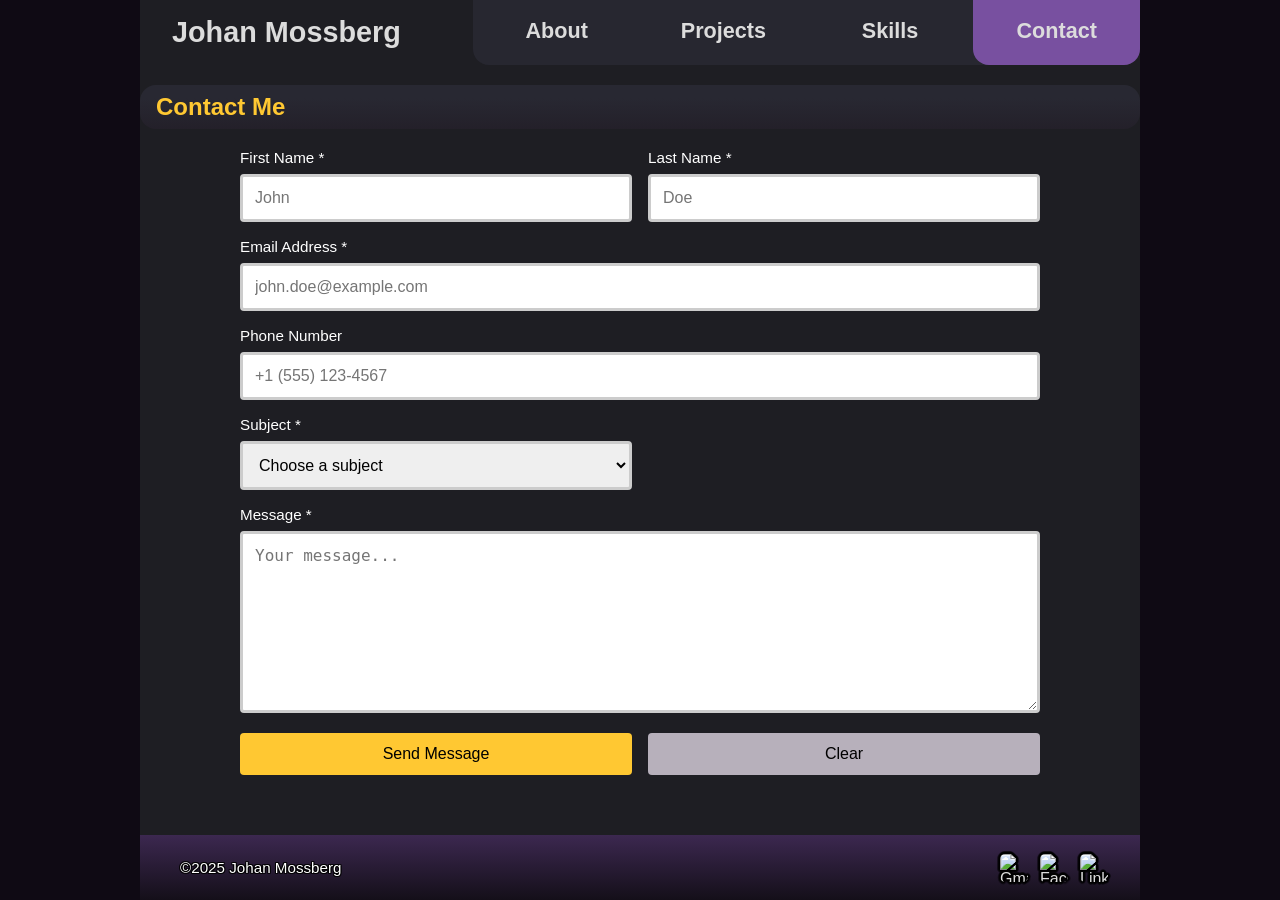
==== contact.html @ a80e08a2 "Added contact page JavaScript file Introduced scripts/contact.js and included it in the contact.html" ====
<!DOCTYPE html>
<html lang="en">
    <head>
        <meta charset="UTF-8">
        <meta name="viewport" content="width=device-width, initial-scale=1.0">
        <link rel="icon" href="assets/favicon.png" type="image/x-icon">
        <link rel="stylesheet" href="styles/style.css" type="text/css">
        <link rel="stylesheet" href="styles/contact.css" type="text/css">
        <title>Mossberg's Portfolio | Contact Me</title>
    </head>

    <body>
        <div class="grid-container">
            <header>
                <a href="index.html"><h1>Johan Mossberg</h1></a>
            </header>
            <nav>
                <ul>
                    <li><h2><a href="index.html"> About</a></h2></li>
                    <li><h2><a href="projects.html"> Projects</a></h2></li>
                    <li><h2><a href="skills.html"> Skills</a></h2></li>
                    <li id="current-page"><h2><a href="contact.html"> Contact</a></h2></li>
                </ul>
            </nav>
            <main>
                <section class="contact_main">
                    <h2>Contact Me</h2>
                    <form class="contact-form-main" action="#" method="post" aria-label="Contact form">
                        <div class="form-first-name-main">
                            <label for="first-name">First Name *</label>
                            <input id="first-name" name="first-name" type="text" placeholder="John" required>
                        </div>

                        <div class="form-last-name-main">
                            <label for="last-name">Last Name *</label>
                            <input id="last-name" name="last-name" type="text" placeholder="Doe" required>
                        </div>

                        <div class="form-email-main">
                            <label for="email">Email Address *</label>
                            <input id="email" name="email" type="email" placeholder="john.doe@example.com" required>
                        </div>

                        <div class="form-phone-main">
                            <label for="phone">Phone Number</label>
                            <input id="phone" name="phone" type="tel" placeholder="+1 (555) 123-4567">
                        </div>

                        <div class="form-subject-main">
                            <label for="subject">Subject *</label>
                            <select id="subject" name="subject" required>
                                <option value="" disabled selected>Choose a subject</option>
                                <option value="question">Question</option>
                                <option value="feedback">Feedback</option>
                                <option value="collaboration">Collaboration</option>
                                <option value="other">Other</option>
                            </select>
                        </div>

                        <div class="form-message-field-main">
                            <label for="message">Message *</label>
                            <textarea id="message" name="message" rows="8" placeholder="Your message..." required></textarea>
                        </div>

                        <div class="form-send-main">
                            <button type="submit">Send Message</button>
                        </div>

                        <div class="form-clear-main"> 
                            <button type="reset">Clear</button>
                        </div>
                    </form>
                </section>
            </main>
            <footer>
                <p>©2025 Johan Mossberg</p>
                <div class="footericons">
                    <a href="https://mail.google.com" aria-label="Gmail"><img src="https://ssl.gstatic.com/ui/v1/icons/mail/rfr/gmail.ico" alt="Gmail link"></a>
                    <a href="https://facebook.com/" aria-label="Facebook"><img src="https://static.xx.fbcdn.net/rsrc.php/yx/r/e9sqr8WnkCf.ico" alt="Facebook link"></a>
                    <a href="https://linkedin.com/" aria-label="LinkedIn"><img src="https://static.licdn.com/aero-v1/sc/h/al2o9zrvru7aqj8e1x2rzsrca" alt="Linkedin link"></a>
                </div>
            </footer>
        </div>
    </body>
    <script src="scripts/contact.js"></script>
</html>
---- styles/style.css ----
@charset "UTF-8";

/* -- Base Styles -- */
* {
  box-sizing: border-box;
}

body {
  font-family: Candara, Verdana, sans-serif;
  background: rgb(20, 20, 25);
  color: rgb(220, 220, 220);
  font-size: 1em;
  margin: 0;
  padding: 0;
}

a {
  color: rgb(220, 220, 220);
  text-decoration: none;
}

h2 {
  color: rgb(255, 200, 50);
}

h2:not(nav h2, .contact h2, .timeline h2) {
  background: linear-gradient( rgb(40, 40, 50) 30%,  rgba(41, 34, 48, 0.5));
  padding: 0.5rem 1rem;
  border-radius: 1rem;
}


img {
  width: 100%;
  border-radius: 5px;
}
/* -- Main Grid Container -- */

.grid-container {
  display: grid;
  grid-template-areas:
    'header'
    'menu'
    'main'
    'footer';
  grid-template-rows: auto 1fr auto auto;
  background-color: rgb(30, 30, 35);
  max-width: 1000px;
  margin: 0 auto;
  width: 100%;
  min-height: 100vh;
}

header {
  grid-area: header;
}

nav {
  grid-area: menu;
}

main {
  grid-area: main;
}

footer {
  grid-area: footer;
}

/* -- Header -- */
header {
  text-align: center;
}

header h1 {
  margin: 0;
  padding: 1rem 1rem;
  color: rgb(220, 220, 220);
  white-space: nowrap;
  overflow: hidden;
}

/* -- Navigation Menu -- */
nav {
  position: sticky;
  top: 0;
  background-color: rgba(40, 40, 50, 0.9);
  border-radius: 0 0 1rem 1rem;
  z-index: 100;
  font-size: clamp(0.7rem, 2vw, 0.9rem);
}

nav ul {
  display: flex;
  justify-content: space-around;
  align-items: center;
  height: 100%;
  list-style-type: none;
  margin: 0;
  padding: 0;
}

#current-page {
  background-color: rgb(120, 80, 160);
}

nav li {
  padding: auto;
  text-align: center;
  width: 100%;
  height: 100%;
  border-radius: 0 0 1rem 1rem;
}

nav li:hover {
  background-color: rgb(60, 50, 80);
}

nav li a:hover {
  color: rgb(255, 200, 50);
  font-weight: bold;
  text-decoration: underline;
}
/* -- Main Content -- */
main {
  display: flex;
  flex-direction: column;
}

/* -- About Section -- */
.about {
  padding: 0 2rem;
}

.about-header {
  padding: 0 0.5rem 0.5rem;
}

.about-header img {
  width: 100%;
  max-width: 300px;
  height: auto;
  margin: 0 auto 1rem;
  display: block;
  clip-path: circle(50%);
  object-fit: cover;
}

.about-info p {
  padding: 0.5rem 0;
  margin-top: 0;
}

/* -- Skills Section -- */
.skills {
  padding: 0 2rem;
}

.skills h2 {
  color: rgb(255, 200, 50);
}

.skills h3 {
  margin-top: 2.5rem;
  margin-bottom: 2rem;
}

.skills-list {
  list-style: none;
  padding: 0;
  margin-bottom: 2rem;
}

.skill-item {
  display: flex;
  align-items: flex-start;
  gap: 1.5rem;
  margin-bottom: 1.5rem;
  padding-bottom: 1.5rem;
  border-bottom: 1px solid rgb(60, 60, 70);
}

.skill-item:last-child {
  border-bottom: none;
  margin-bottom: 0;
  padding-bottom: 0;
}

.skill-header {
  display: flex;
  flex-direction: column;
  min-width: 150px;
  gap: 0.5rem;
}

.skill-header h4 {
  margin: 0;
  font-size: 1.1rem;
}

.star-rating {
  color: rgb(255, 200, 50);
  font-size: 1rem;
  letter-spacing: 2px;
}

.skill-item p {
  margin: 0;
  line-height: 1.6;
  max-width: 50%;
}

/* -- Timeline Section -- */
.timeline {
  padding: 0 2rem;
}
.timeline h2 {
  background: linear-gradient( rgb(40, 40, 50) 90%,  rgb(80, 60, 110));
  padding: 0.5rem 1rem;
  margin-bottom: 0;
  border-radius: 1rem 1rem 0 0;
}

.timeline-list {
  display: grid;
  grid-template-columns: repeat(2, 1fr);
  grid-template-rows: repeat(2, auto auto 1fr);
  grid-template-areas:
    "date1 date2"
    "header1 header2"
    "paragraph1 paragraph2"
    "date3 date4"
    "header3 header4"
    "paragraph3 paragraph4";
  background-color: rgb(45, 45, 55);
  border-radius: 1rem;
}

.timeline-date {
  font-size: 1rem;
  font-weight: bold;
  background: linear-gradient( rgb(80, 60, 110) 90%,  rgb(45, 45, 55));
  padding: 0.5rem;
  width: 100%;
  text-align: center;
  margin: auto;
}

.timeline-date:nth-of-type(1) { grid-area: date1; }
.timeline-date:nth-of-type(2) { grid-area: date2; }
.timeline-date:nth-of-type(3) { grid-area: date3; }
.timeline-date:nth-of-type(4) { grid-area: date4; }

.timeline-header {
  margin: 0;
  text-align: center;
  margin: auto;
  padding: 0.5rem;
  border-bottom: 2px solid rgb(255, 200, 50);
}

.timeline-header:nth-of-type(1) { grid-area: header1; }
.timeline-header:nth-of-type(2) { grid-area: header2; }
.timeline-header:nth-of-type(3) { grid-area: header3; }
.timeline-header:nth-of-type(4) { grid-area: header4; }

.timeline-paragraph {
  background-color: rgb(91, 85, 104);
  padding: 1rem;
  border-radius: 1rem;
  color: rgb(220, 220, 220);
  margin: 0;
  text-align: center;
  margin: 0.5rem;
}

.timeline-paragraph:nth-of-type(1) { grid-area: paragraph1; }
.timeline-paragraph:nth-of-type(2) { grid-area: paragraph2; }
.timeline-paragraph:nth-of-type(3) { grid-area: paragraph3; }
.timeline-paragraph:nth-of-type(4) { grid-area: paragraph4; }

/* -- Project Section -- */
.projects {
  padding: 0 2rem;
}

.project-list {
  display: flex;
  flex-direction: column;
}

.project-list .container {
  display: flex;
  flex-direction: column;
  flex: 0 1 100%;
  gap: 0.5rem;
  padding: 0;
  background-color: rgb(20, 20, 25);
  border-radius: 0.3rem;
  margin-bottom: 1rem;
}
.project-list .container p{
  padding: 0 0.5rem 1rem;
  margin: 0;
}

.project-list .image-wrapper {
  position: relative;
  overflow: hidden;
}

.project-list .container img {
  width: 100%;
  height: auto;
  display: block;
}

.pro-tag {
  position: absolute;
  left: 0.5rem;
  background: rgba(7, 9, 10, 0.9);
  color: #fff;
  padding: 0.4rem 0.6rem;
  font-size: 0.85rem;
  font-weight: bold;
  z-index: 10;
}

.pro-tag-top {
  top: 0.5rem;
}

.pro-tag-bottom {
  bottom: 0.5rem;
}
/* -- Contact Form Section -- */
.contact {
  display: flex;
  flex-direction: column;
  justify-content: flex-end;
  margin-top: auto;
  background-color: rgb(60, 40, 80);
  padding: 2rem;
  padding-top: 0;
}

.contact-form {
  display: grid;
  grid-template-columns: 1fr;
  grid-template-areas:
    "name"
    "email"
    "message"
    "subject"
    "send";
  gap: 0.6rem;
  margin: 0.5rem auto;
}

.form-field {
  display: contents;
}

.form-name {
  grid-area: name;
}

.form-email {
  grid-area: email;
}

.form-message-field {
  grid-area: message;
}

.form-subject {
  grid-area: subject;
}

.form-send {
  grid-area: send;
  place-self: end stretch;
}

.contact-form input,
.contact-form textarea {
  width: 100%;
  padding: 0.6rem 0.75rem;
  font-size: 1rem;
  background-color: rgb(40, 40, 50);
  color: rgb(220, 220, 220);
  border: 1px solid rgb(80, 60, 110);
  border-radius: 4px;
}

.contact-form input:focus,
.contact-form textarea:focus {
  outline: none;
  border-color: rgb(255, 200, 50);
  box-shadow: 0 0 0 2px rgba(255, 200, 50, 0.2);
}

.contact-form button {
  padding: 0.6rem 1rem;
  font-weight: 600;
  cursor: pointer;
  width: 100%;
  background-color: rgb(100, 70, 140);
  color: rgb(255, 255, 255);
  border: none;
  border-radius: 4px;
  transition: all 0.3s ease;
}

.contact-form button:hover {
  background: rgb(255, 200, 50);
  color: rgb(20, 20, 25);
  box-shadow: 0 4px 12px rgba(255, 200, 50, 0.3);
}
/* -- Footer -- */
footer {
  display: flex;
  flex-direction: column;
  align-items: center;
  justify-content: flex-end;
  padding: 1rem 1.25rem;
  background-image: linear-gradient(rgb(60, 40, 80), rgb(20, 15, 25));
}

footer p {
  margin: 0.5rem;
  font-size: 0.95rem;
  color: rgb(255, 255, 255);
  text-shadow:
    -1px -1px rgba(0, 0, 0, 0.7),
     0   -1px rgba(0, 0, 0, 0.7),
     1px -1px rgba(0, 0, 0, 0.7),
     1px  0   rgba(0, 0, 0, 0.7),
     1px  1px rgba(0, 0, 0, 0.7),
     0    1px rgba(0, 0, 0, 0.7),
    -1px  1px rgba(0, 0, 0, 0.7),
    -1px  0   rgba(0, 0, 0, 0.7);
}

.footericons {
  display: flex;
  gap: 0.75rem;
  align-items: center;
}

.footericons a img {
  width: 28px;
  height: 28px;
  display: block;
  filter:
    drop-shadow(-1px -1px  rgba(0, 0, 0, 0.7))
    drop-shadow(0    -1px  rgba(0, 0, 0, 0.7))
    drop-shadow(1px  -1px  rgba(0, 0, 0, 0.7))
    drop-shadow(1px  0     rgba(0, 0, 0, 0.7))
    drop-shadow(1px  1px   rgba(0, 0, 0, 0.7))
    drop-shadow(0    1px   rgba(0, 0, 0, 0.7))
    drop-shadow(-1px 1px   rgba(0, 0, 0, 0.7))
    drop-shadow(-1px 0     rgba(0, 0, 0, 0.7));
}
/* -- Media Queries -- */
@media (min-width: 600px) {
  body {
    background-color: rgb(15, 10, 20);
  }

  .grid-container {
    grid-template-columns: 1fr 1fr 1fr;
    grid-template-areas:
      'header menu menu'
      'main main main'
      'footer footer footer';
  }

  header {
    text-align: left;
    padding-left: 1rem;
    font-size: clamp(0.5rem, 2vw, 0.9rem);
    width: 100%;
  }

  .about-header img {
    float: left;
    width: 250px;
    height: 250px;
    margin-right: 1.5rem;
    margin-bottom: 1rem;
  }

  .hobbies {
    float: right;
    width: 40%;
    margin-left: 1rem;
    margin-top: 0;
  }

  .about-info p {
    clear: both;
    margin-top: 1rem;
  }
  
  .contact-form {
    grid-template-columns: 2fr 1fr 1fr;
    grid-template-areas:
      "name email email"
      "message message subject"
      "message message send";
  }

  footer {
    flex-direction: row;
    justify-content: space-between;
    align-items: center;
    padding: 1rem 2rem;
  }
}

@media (min-width: 850px) {
  .about-header img {
    shape-outside: circle(50%);
  }

  .hobbies {
    width: 30%;
    margin-left: 2rem;
  }

  .about-info p {
    clear: none;
    margin-top: 0;
    margin-right: 35%;
  }

  .timeline-list {
    grid-template-columns: repeat(4, 1fr);
    grid-template-rows: auto auto 1fr;
    grid-template-areas:
      "date1 date2 date3 date4"
      "header1 header2 header3 header4"
      "paragraph1 paragraph2 paragraph3 paragraph4";
  }

  .project-list {
    flex-direction: row;
    flex-wrap: wrap;
    gap: 1rem;
  }

  .project-list .container {
    flex: 1 1 48%;
    max-width: 48%;
    flex-direction: column;
  }

}
---- styles/contact.css ----
@charset "UTF-8";

/* Contact Form Grid Layout */
.contact-form-main {
    display: grid;
    grid-template-columns: 1fr 1fr;
    gap: 1rem;
    max-width: 800px;
    margin: 0 auto;
}

.form-first-name-main {
    grid-column: 1 / 2;
}

.form-last-name-main {
    grid-column: 2 / 3;
}

.form-email-main {
    grid-column: 1 / 3;
}

.form-phone-main {
    grid-column: 1 / 3;
}

.form-subject-main {
    grid-column: 1 / 2;
}

.form-message-field-main {
    grid-column: 1 / 3;
}

.form-send-main {
    grid-column: 1 / 2;
}

.form-clear-main {
    grid-column: 2 / 3;
}

/* Label styling */
.contact-form-main label {
    display: block;
    margin-bottom: 0.5rem;
    color: rgb(255, 255, 255);
    font-size: 0.95rem;
}

/* Input, select, textarea styling */
.contact-form-main input,
.contact-form-main select,
.contact-form-main textarea {
    width: 100%;
    padding: 0.75rem;
    border: 3px solid #ccc;
    border-radius: 4px;
    font-size: 1rem;
    box-sizing: border-box;
}

/* Focus state - blue border */
.contact-form-main input:focus,
.contact-form-main select:focus,
.contact-form-main textarea:focus {
    outline: none;
    border-color: rgb(0, 123, 255);
    box-shadow: 0 0 0 3px rgba(0, 123, 255, 0.1);
    transition: border-color 0.3s ease;
}

/* Valid state - green border */


/* Error state - red border */


/* Error message styling */
.error-message {
    color: #dc3545;
}
/* Button styling */

.contact-form-main button {
    width: 100%;
    padding: 0.75rem;
    border-radius: 4px;
    font-size: 1rem;
    box-sizing: border-box;
    cursor: pointer;
    transition: background-color 0.3s ease;
    border: none;
}

.contact-form-main button[type="submit"] {
    background-color: rgb(255, 200, 50);
    color: rgb(0, 0, 0);
}

.contact-form-main button[type="submit"]:hover {
    background-color: rgb(194, 151, 32)
}

.contact-form-main button[type="reset"] {
    background-color: rgb(183, 176, 187);
    color: rgb(0, 0, 0);
}

.contact-form-main button[type="reset"]:hover {
    background-color: rgb(147, 143, 150);
}
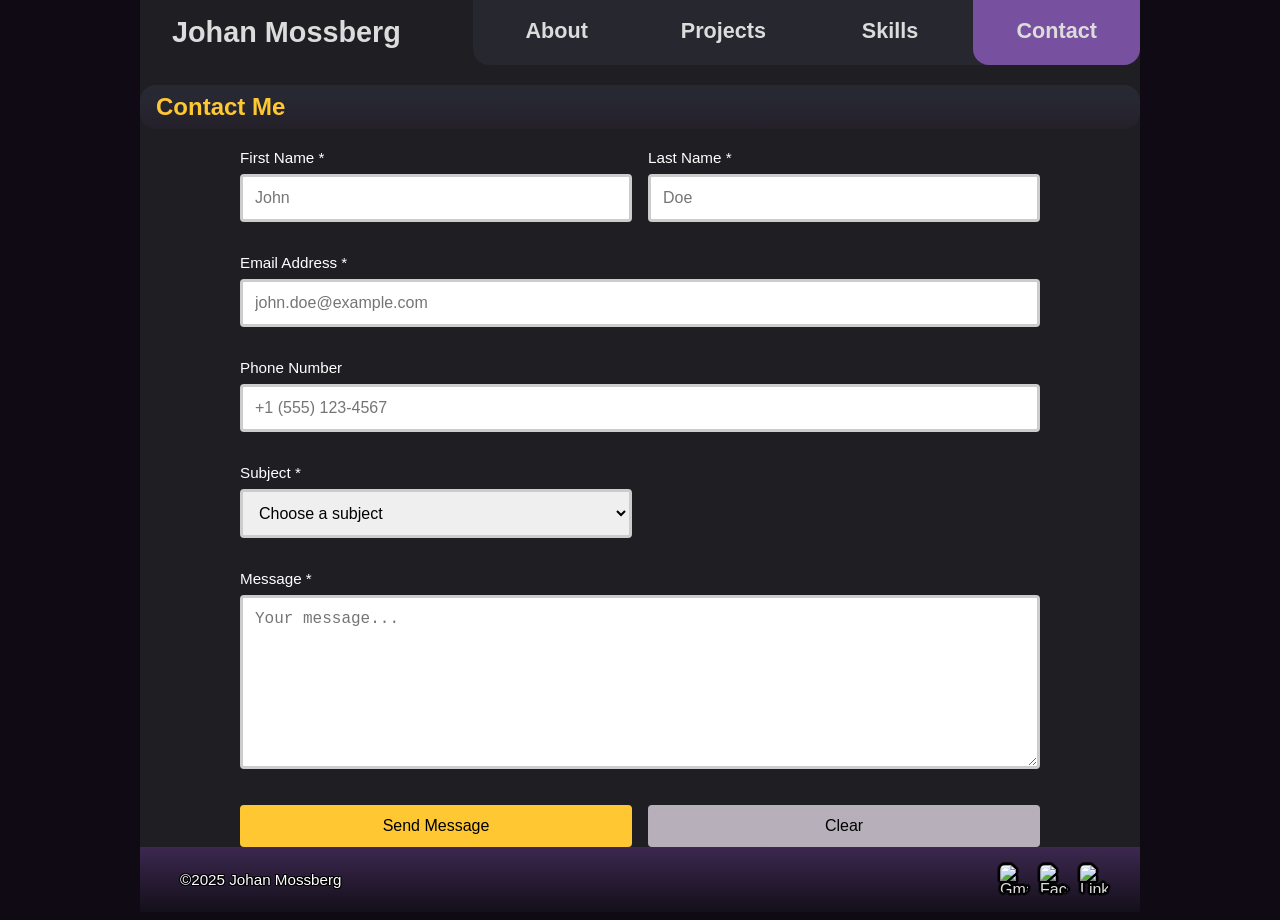
==== commit 9a160f65: "Add name validation to contact form Introduced basic name validation to contact.js to ensure first a" ====
--- a/contact.html
+++ b/contact.html
@@ -25,25 +25,29 @@
             <main>
                 <section class="contact_main">
                     <h2>Contact Me</h2>
-                    <form class="contact-form-main" action="#" method="post" aria-label="Contact form">
+                    <form class="contact-form-main" action="#" method="post" aria-label="Contact form" novalidate>
                         <div class="form-first-name-main">
                             <label for="first-name">First Name *</label>
                             <input id="first-name" name="first-name" type="text" placeholder="John" required>
+                            <p class="error-message"></p>
                         </div>
 
                         <div class="form-last-name-main">
                             <label for="last-name">Last Name *</label>
                             <input id="last-name" name="last-name" type="text" placeholder="Doe" required>
+                            <p class="error-message"></p>
                         </div>
 
                         <div class="form-email-main">
                             <label for="email">Email Address *</label>
                             <input id="email" name="email" type="email" placeholder="john.doe@example.com" required>
+                            <p class="error-message"></p>
                         </div>
 
                         <div class="form-phone-main">
                             <label for="phone">Phone Number</label>
                             <input id="phone" name="phone" type="tel" placeholder="+1 (555) 123-4567">
+                            <p class="error-message"></p>
                         </div>
 
                         <div class="form-subject-main">
@@ -55,19 +59,21 @@
                                 <option value="collaboration">Collaboration</option>
                                 <option value="other">Other</option>
                             </select>
+                            <p class="error-message"></p>
                         </div>
 
                         <div class="form-message-field-main">
                             <label for="message">Message *</label>
-                            <textarea id="message" name="message" rows="8" placeholder="Your message..." required></textarea>
+                            <textarea id="message" name="message" rows="8" placeholder="Your message..." required minlength="20"></textarea>
+                            <p class="error-message"></p>
                         </div>
 
                         <div class="form-send-main">
-                            <button type="submit">Send Message</button>
+                            <button type="submit" id="form-send">Send Message</button>
                         </div>
 
                         <div class="form-clear-main"> 
-                            <button type="reset">Clear</button>
+                            <button type="reset" id="form-clear">Clear</button>
                         </div>
                     </form>
                 </section>
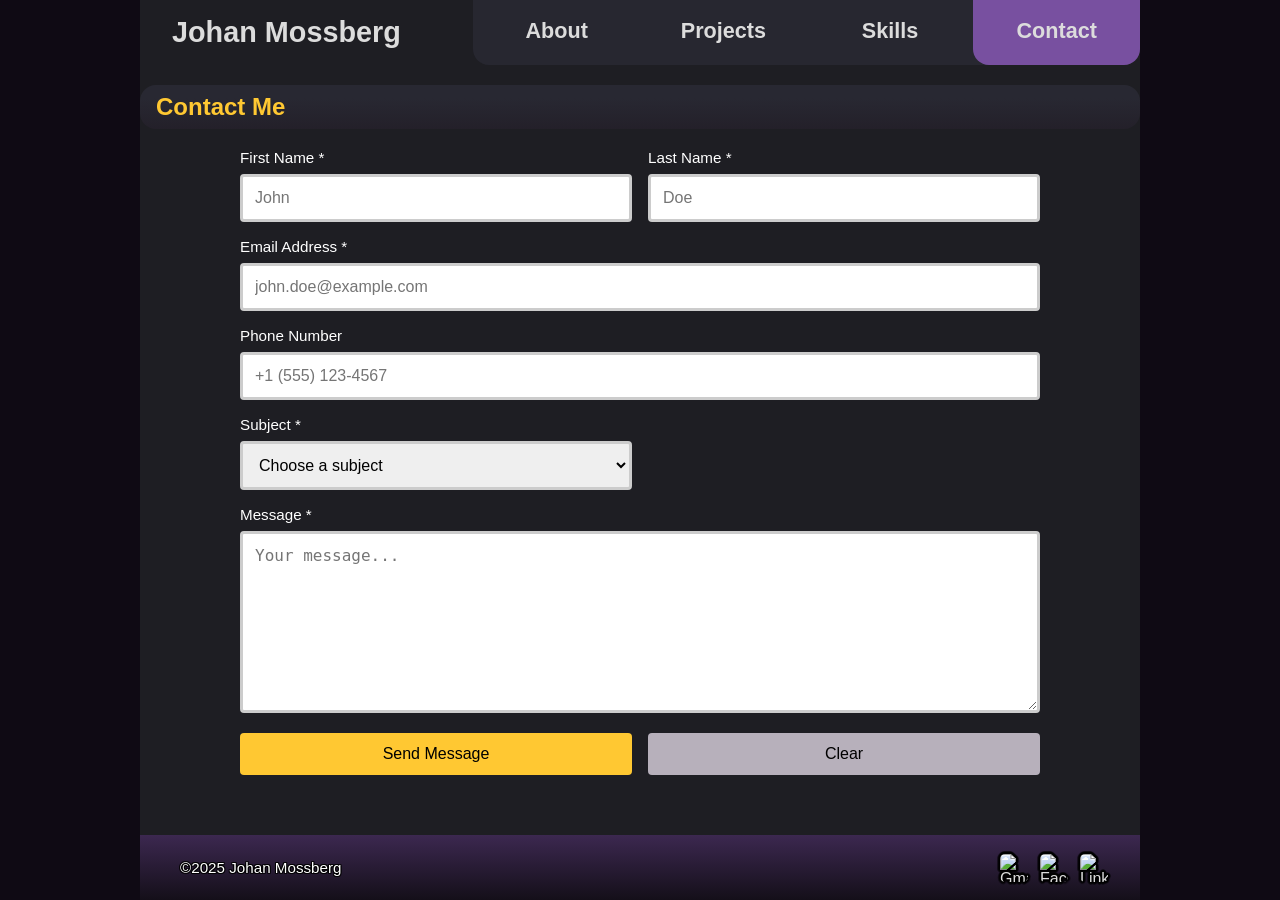
==== commit 4b58fffc: "Improve contact form validation and error display <span> elements for error messages in contact.html" ====
--- a/contact.html
+++ b/contact.html
@@ -29,25 +29,25 @@
                         <div class="form-first-name-main">
                             <label for="first-name">First Name *</label>
                             <input id="first-name" name="first-name" type="text" placeholder="John" required>
-                            <p class="error-message"></p>
+                            <span class="error-message" id="first-name-error"></span>
                         </div>
 
                         <div class="form-last-name-main">
                             <label for="last-name">Last Name *</label>
                             <input id="last-name" name="last-name" type="text" placeholder="Doe" required>
-                            <p class="error-message"></p>
+                            <span class="error-message" id="last-name-error"></span>
                         </div>
 
                         <div class="form-email-main">
                             <label for="email">Email Address *</label>
                             <input id="email" name="email" type="email" placeholder="john.doe@example.com" required>
-                            <p class="error-message"></p>
+                            <span class="error-message" id="email-error"></span>
                         </div>
 
                         <div class="form-phone-main">
                             <label for="phone">Phone Number</label>
                             <input id="phone" name="phone" type="tel" placeholder="+1 (555) 123-4567">
-                            <p class="error-message"></p>
+                            <span class="error-message" id="phone-error"></span>
                         </div>
 
                         <div class="form-subject-main">
@@ -59,13 +59,13 @@
                                 <option value="collaboration">Collaboration</option>
                                 <option value="other">Other</option>
                             </select>
-                            <p class="error-message"></p>
+                            <span class="error-message" id="subject-error"></span>
                         </div>
 
                         <div class="form-message-field-main">
                             <label for="message">Message *</label>
                             <textarea id="message" name="message" rows="8" placeholder="Your message..." required minlength="20"></textarea>
-                            <p class="error-message"></p>
+                            <span class="error-message" id="message-error"></span>
                         </div>
 
                         <div class="form-send-main">
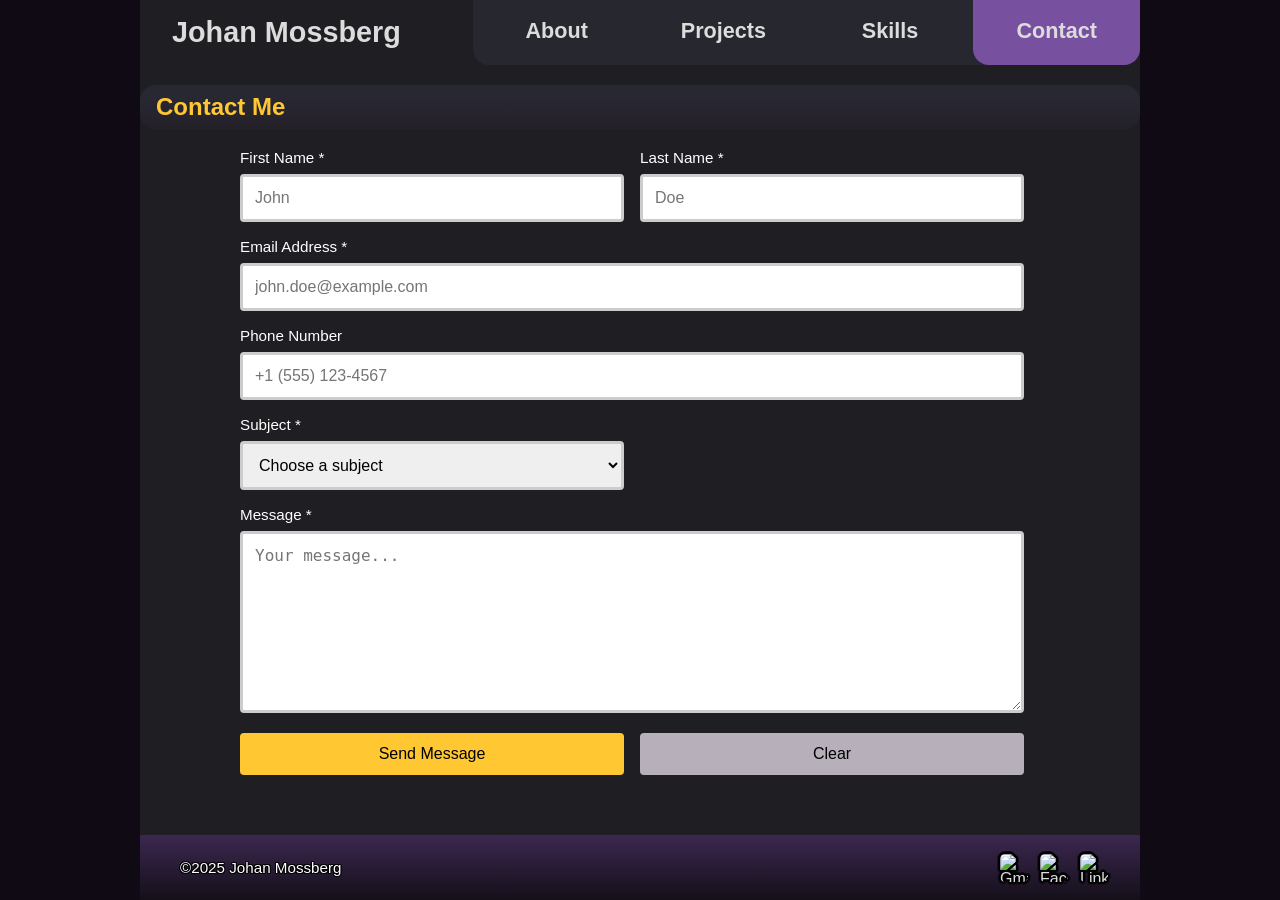
==== commit 10d4b5a0: "Changed class names and added color responsive boarder Simplified HTML and CSS classes, updated Java" ====
--- a/contact.html
+++ b/contact.html
@@ -23,34 +23,34 @@
                 </ul>
             </nav>
             <main>
-                <section class="contact_main">
+                <section class="contact">
                     <h2>Contact Me</h2>
-                    <form class="contact-form-main" action="#" method="post" aria-label="Contact form" novalidate>
-                        <div class="form-first-name-main">
+                    <form class="contact-form" action="#" method="post" aria-label="Contact form" novalidate>
+                        <div class="form-first-name">
                             <label for="first-name">First Name *</label>
                             <input id="first-name" name="first-name" type="text" placeholder="John" required>
                             <span class="error-message" id="first-name-error"></span>
                         </div>
 
-                        <div class="form-last-name-main">
+                        <div class="form-last-name">
                             <label for="last-name">Last Name *</label>
                             <input id="last-name" name="last-name" type="text" placeholder="Doe" required>
                             <span class="error-message" id="last-name-error"></span>
                         </div>
 
-                        <div class="form-email-main">
+                        <div class="form-email">
                             <label for="email">Email Address *</label>
                             <input id="email" name="email" type="email" placeholder="john.doe@example.com" required>
                             <span class="error-message" id="email-error"></span>
                         </div>
 
-                        <div class="form-phone-main">
+                        <div class="form-phone">
                             <label for="phone">Phone Number</label>
                             <input id="phone" name="phone" type="tel" placeholder="+1 (555) 123-4567">
                             <span class="error-message" id="phone-error"></span>
                         </div>
 
-                        <div class="form-subject-main">
+                        <div class="form-subject">
                             <label for="subject">Subject *</label>
                             <select id="subject" name="subject" required>
                                 <option value="" disabled selected>Choose a subject</option>
@@ -62,17 +62,17 @@
                             <span class="error-message" id="subject-error"></span>
                         </div>
 
-                        <div class="form-message-field-main">
+                        <div class="form-message-field">
                             <label for="message">Message *</label>
                             <textarea id="message" name="message" rows="8" placeholder="Your message..." required minlength="20"></textarea>
                             <span class="error-message" id="message-error"></span>
                         </div>
 
-                        <div class="form-send-main">
+                        <div class="form-send">
                             <button type="submit" id="form-send">Send Message</button>
                         </div>
 
-                        <div class="form-clear-main"> 
+                        <div class="form-clear"> 
                             <button type="reset" id="form-clear">Clear</button>
                         </div>
                     </form>
--- a/styles/style.css
+++ b/styles/style.css
@@ -23,7 +23,7 @@
   color: rgb(255, 200, 50);
 }
 
-h2:not(nav h2, .contact h2, .timeline h2) {
+h2:not(nav h2, .timeline h2) {
   background: linear-gradient( rgb(40, 40, 50) 30%,  rgba(41, 34, 48, 0.5));
   padding: 0.5rem 1rem;
   border-radius: 1rem;
@@ -334,7 +334,7 @@
   bottom: 0.5rem;
 }
 /* -- Contact Form Section -- */
-.contact {
+/* .contact {
   display: flex;
   flex-direction: column;
   justify-content: flex-end;
@@ -416,7 +416,7 @@
   background: rgb(255, 200, 50);
   color: rgb(20, 20, 25);
   box-shadow: 0 4px 12px rgba(255, 200, 50, 0.3);
-}
+} */
 /* -- Footer -- */
 footer {
   display: flex;
--- a/styles/contact.css
+++ b/styles/contact.css
@@ -1,7 +1,7 @@
 @charset "UTF-8";
 
 /* Contact Form Grid Layout */
-.contact-form-main {
+.contact-form {
     display: grid;
     grid-template-columns: 1fr 1fr;
     gap: 1rem;
@@ -9,40 +9,40 @@
     margin: 0 auto;
 }
 
-.form-first-name-main {
+.form-first-name {
     grid-column: 1 / 2;
 }
 
-.form-last-name-main {
+.form-last-name {
     grid-column: 2 / 3;
 }
 
-.form-email-main {
+.form-email {
     grid-column: 1 / 3;
 }
 
-.form-phone-main {
+.form-phone {
     grid-column: 1 / 3;
 }
 
-.form-subject-main {
+.form-subject {
     grid-column: 1 / 2;
 }
 
-.form-message-field-main {
+.form-message-field {
     grid-column: 1 / 3;
 }
 
-.form-send-main {
+.form-send {
     grid-column: 1 / 2;
 }
 
-.form-clear-main {
+.form-clear {
     grid-column: 2 / 3;
 }
 
 /* Label styling */
-.contact-form-main label {
+.contact-form label {
     display: block;
     margin-bottom: 0.5rem;
     color: rgb(255, 255, 255);
@@ -50,9 +50,9 @@
 }
 
 /* Input, select, textarea styling */
-.contact-form-main input,
-.contact-form-main select,
-.contact-form-main textarea {
+.contact-form input,
+.contact-form select,
+.contact-form textarea {
     width: 100%;
     padding: 0.75rem;
     border: 3px solid #ccc;
@@ -61,29 +61,44 @@
     box-sizing: border-box;
 }
 
+/* Valid state - green border */
+input.contact-form-valid,
+select.contact-form-valid,
+textarea.contact-form-valid {
+    outline: none;
+    border-color: rgb(30, 223, 72);
+    box-shadow: 0 0 0 3px rgba(0, 123, 255, 0.1);
+    transition: border-color 0.3s ease;
+}
+
+/* Error state - red border */
+input.contact-form-invalid,
+select.contact-form-invalid,
+textarea.contact-form-invalid {
+    outline: none;
+    border-color: #dc3545;;
+    box-shadow: 0 0 0 3px rgba(0, 123, 255, 0.1);
+    transition: border-color 0.3s ease;
+}
+
 /* Focus state - blue border */
-.contact-form-main input:focus,
-.contact-form-main select:focus,
-.contact-form-main textarea:focus {
+.contact-form input:focus,
+.contact-form select:focus,
+.contact-form textarea:focus {
     outline: none;
     border-color: rgb(0, 123, 255);
     box-shadow: 0 0 0 3px rgba(0, 123, 255, 0.1);
     transition: border-color 0.3s ease;
 }
 
-/* Valid state - green border */
-
-
-/* Error state - red border */
-
-
 /* Error message styling */
 .error-message {
     color: #dc3545;
+    font-size: 0.85rem;
 }
 /* Button styling */
 
-.contact-form-main button {
+.contact-form button {
     width: 100%;
     padding: 0.75rem;
     border-radius: 4px;
@@ -94,21 +109,21 @@
     border: none;
 }
 
-.contact-form-main button[type="submit"] {
+.contact-form button[type="submit"] {
     background-color: rgb(255, 200, 50);
     color: rgb(0, 0, 0);
 }
 
-.contact-form-main button[type="submit"]:hover {
+.contact-form button[type="submit"]:hover {
     background-color: rgb(194, 151, 32)
 }
 
-.contact-form-main button[type="reset"] {
+.contact-form button[type="reset"] {
     background-color: rgb(183, 176, 187);
     color: rgb(0, 0, 0);
 }
 
-.contact-form-main button[type="reset"]:hover {
+.contact-form button[type="reset"]:hover {
     background-color: rgb(147, 143, 150);
 }
 
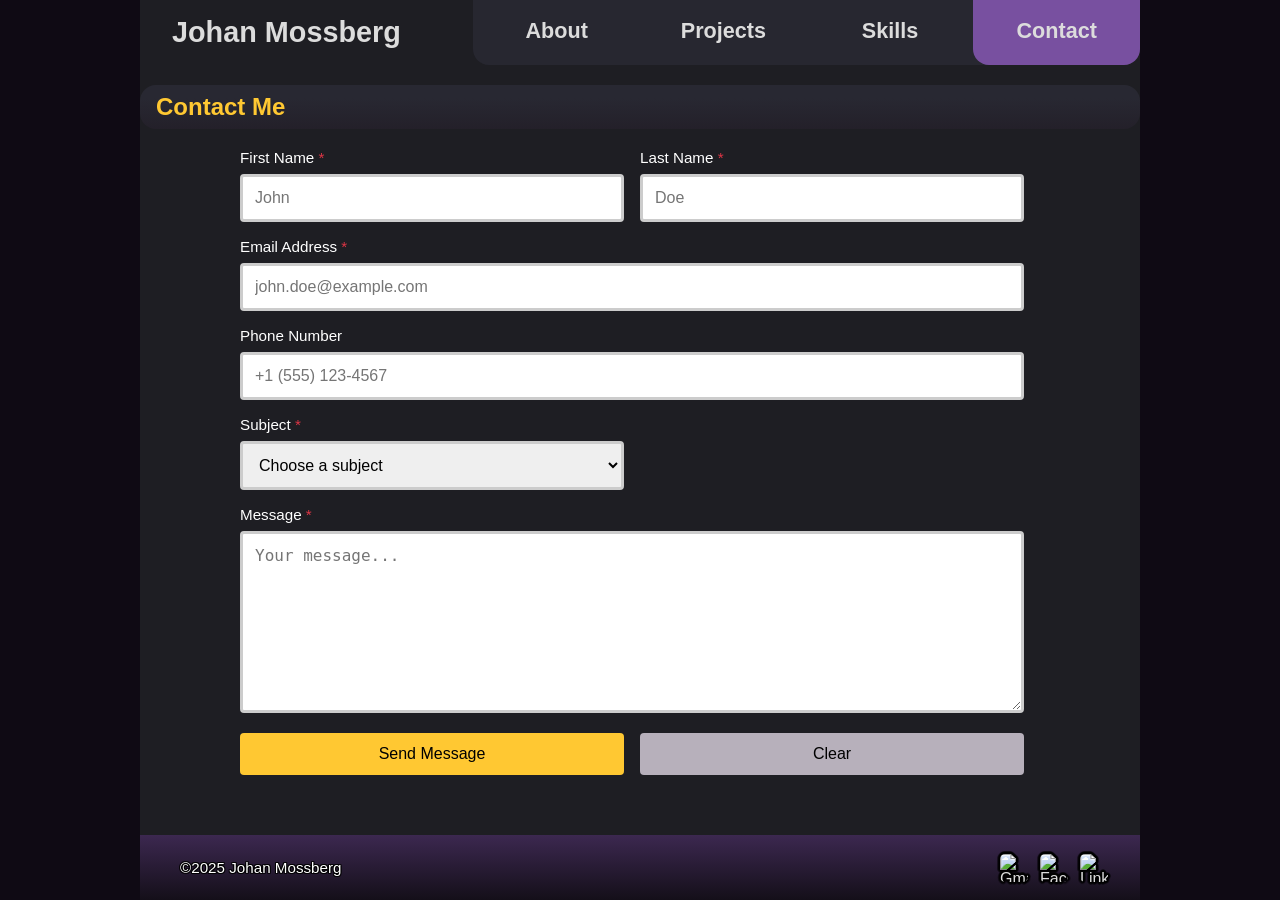
==== commit 881918ab: "Added success personalized message and clear border colors Replaced alert popups with a styled confi" ====
--- a/contact.html
+++ b/contact.html
@@ -27,19 +27,19 @@
                     <h2>Contact Me</h2>
                     <form class="contact-form" action="#" method="post" aria-label="Contact form" novalidate>
                         <div class="form-first-name">
-                            <label for="first-name">First Name *</label>
+                            <label for="first-name">First Name <span class="required">*</span></label>
                             <input id="first-name" name="first-name" type="text" placeholder="John" required>
                             <span class="error-message" id="first-name-error"></span>
                         </div>
 
                         <div class="form-last-name">
-                            <label for="last-name">Last Name *</label>
+                            <label for="last-name">Last Name <span class="required">*</span></label>
                             <input id="last-name" name="last-name" type="text" placeholder="Doe" required>
                             <span class="error-message" id="last-name-error"></span>
                         </div>
 
                         <div class="form-email">
-                            <label for="email">Email Address *</label>
+                            <label for="email">Email Address <span class="required">*</span></label>
                             <input id="email" name="email" type="email" placeholder="john.doe@example.com" required>
                             <span class="error-message" id="email-error"></span>
                         </div>
@@ -51,7 +51,7 @@
                         </div>
 
                         <div class="form-subject">
-                            <label for="subject">Subject *</label>
+                            <label for="subject">Subject <span class="required">*</span></label>
                             <select id="subject" name="subject" required>
                                 <option value="" disabled selected>Choose a subject</option>
                                 <option value="question">Question</option>
@@ -63,7 +63,7 @@
                         </div>
 
                         <div class="form-message-field">
-                            <label for="message">Message *</label>
+                            <label for="message">Message <span class="required">*</span></label>
                             <textarea id="message" name="message" rows="8" placeholder="Your message..." required minlength="20"></textarea>
                             <span class="error-message" id="message-error"></span>
                         </div>
--- a/styles/contact.css
+++ b/styles/contact.css
@@ -47,6 +47,10 @@
     margin-bottom: 0.5rem;
     color: rgb(255, 255, 255);
     font-size: 0.95rem;
+}
+
+.contact-form label .required {
+    color: #dc3545;
 }
 
 /* Input, select, textarea styling */
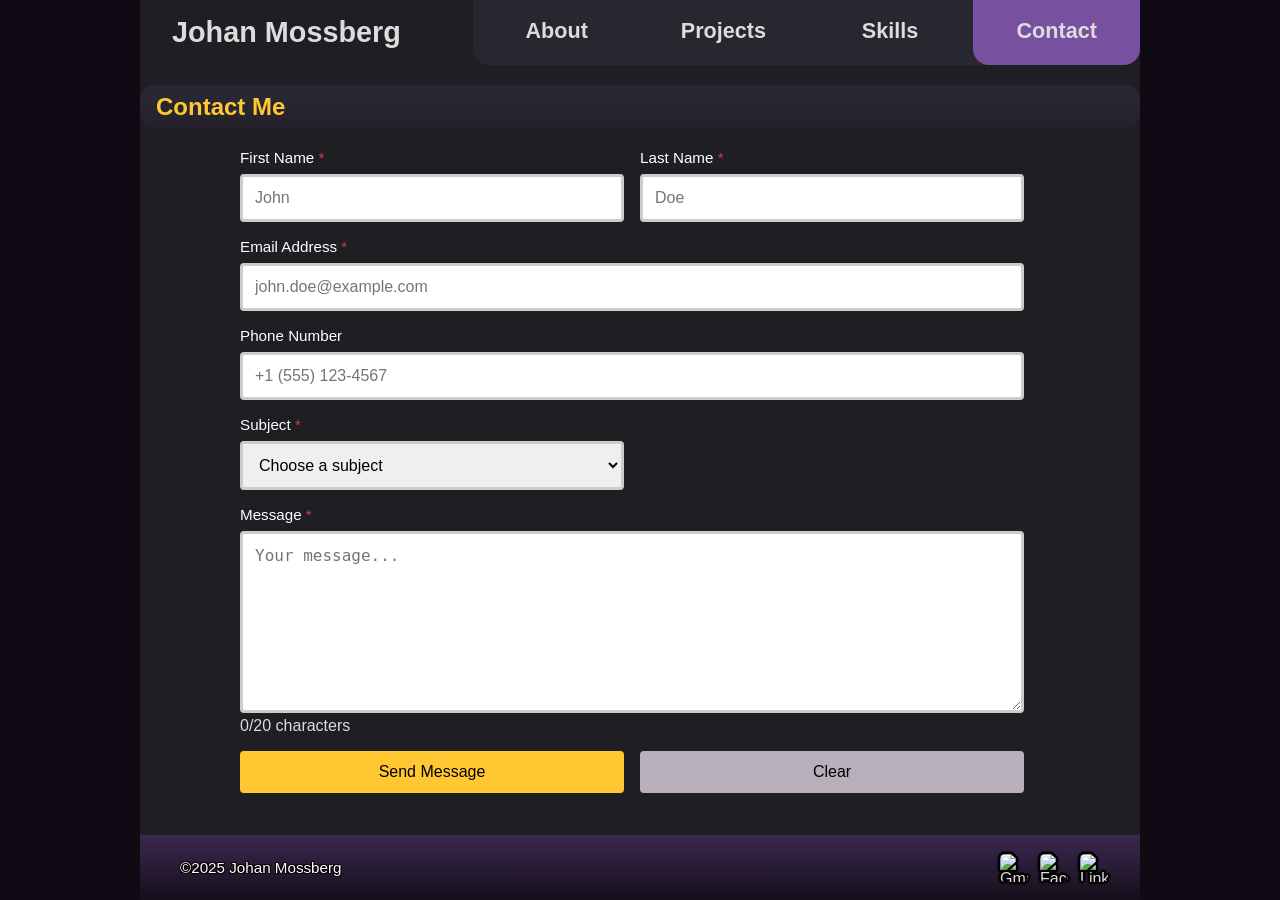
==== commit 2b9ff659: "Add live character counter to message field Added character counter below the message textarea in th" ====
--- a/contact.html
+++ b/contact.html
@@ -65,6 +65,7 @@
                         <div class="form-message-field">
                             <label for="message">Message <span class="required">*</span></label>
                             <textarea id="message" name="message" rows="8" placeholder="Your message..." required minlength="20"></textarea>
+                            <div id="message-counter">0/20 characters</div>
                             <span class="error-message" id="message-error"></span>
                         </div>
 
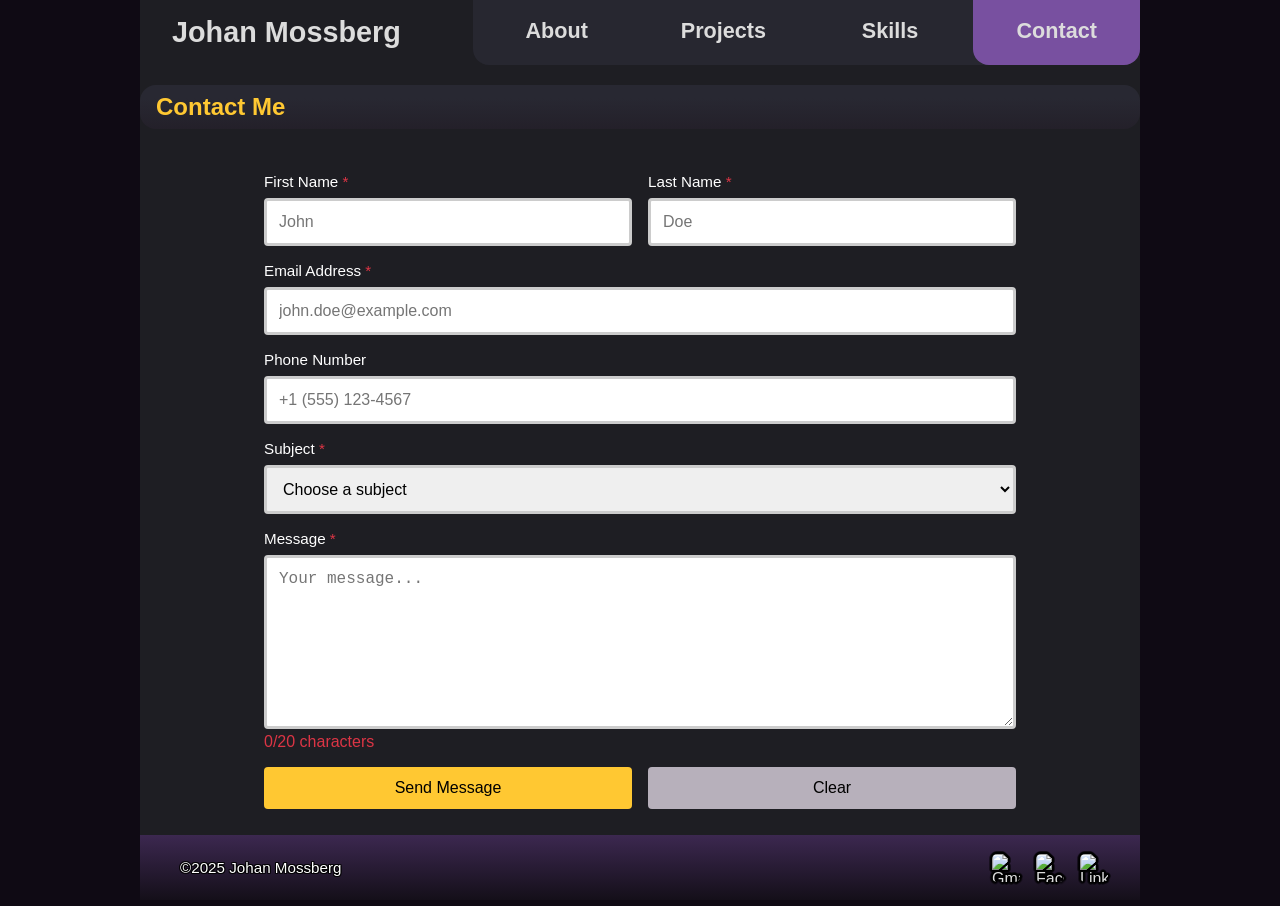
==== commit 44bf1ed2: "Moved script call to bottom of body" ====
--- a/contact.html
+++ b/contact.html
@@ -88,6 +88,6 @@
                 </div>
             </footer>
         </div>
+        <script src="scripts/contact.js"></script>
     </body>
-    <script src="scripts/contact.js"></script>
 </html>
--- a/styles/style.css
+++ b/styles/style.css
@@ -50,22 +50,10 @@
   width: 100%;
   min-height: 100vh;
 }
-
-header {
-  grid-area: header;
-}
-
-nav {
-  grid-area: menu;
-}
-
-main {
-  grid-area: main;
-}
-
-footer {
-  grid-area: footer;
-}
+header {grid-area: header;}
+nav {grid-area: menu;}
+main {grid-area: main;}
+footer {grid-area: footer;}
 
 /* -- Header -- */
 header {
@@ -110,6 +98,7 @@
   width: 100%;
   height: 100%;
   border-radius: 0 0 1rem 1rem;
+  transition: all 0.3s ease;
 }
 
 nav li:hover {
@@ -289,7 +278,7 @@
   flex-direction: column;
 }
 
-.project-list .container {
+.project-list .project-card {
   display: flex;
   flex-direction: column;
   flex: 0 1 100%;
@@ -299,7 +288,7 @@
   border-radius: 0.3rem;
   margin-bottom: 1rem;
 }
-.project-list .container p{
+.project-list .project-card p{
   padding: 0 0.5rem 1rem;
   margin: 0;
 }
@@ -309,7 +298,7 @@
   overflow: hidden;
 }
 
-.project-list .container img {
+.project-list .project-card img {
   width: 100%;
   height: auto;
   display: block;
@@ -333,90 +322,7 @@
 .pro-tag-bottom {
   bottom: 0.5rem;
 }
-/* -- Contact Form Section -- */
-/* .contact {
-  display: flex;
-  flex-direction: column;
-  justify-content: flex-end;
-  margin-top: auto;
-  background-color: rgb(60, 40, 80);
-  padding: 2rem;
-  padding-top: 0;
-}
-
-.contact-form {
-  display: grid;
-  grid-template-columns: 1fr;
-  grid-template-areas:
-    "name"
-    "email"
-    "message"
-    "subject"
-    "send";
-  gap: 0.6rem;
-  margin: 0.5rem auto;
-}
-
-.form-field {
-  display: contents;
-}
-
-.form-name {
-  grid-area: name;
-}
-
-.form-email {
-  grid-area: email;
-}
-
-.form-message-field {
-  grid-area: message;
-}
-
-.form-subject {
-  grid-area: subject;
-}
-
-.form-send {
-  grid-area: send;
-  place-self: end stretch;
-}
-
-.contact-form input,
-.contact-form textarea {
-  width: 100%;
-  padding: 0.6rem 0.75rem;
-  font-size: 1rem;
-  background-color: rgb(40, 40, 50);
-  color: rgb(220, 220, 220);
-  border: 1px solid rgb(80, 60, 110);
-  border-radius: 4px;
-}
-
-.contact-form input:focus,
-.contact-form textarea:focus {
-  outline: none;
-  border-color: rgb(255, 200, 50);
-  box-shadow: 0 0 0 2px rgba(255, 200, 50, 0.2);
-}
-
-.contact-form button {
-  padding: 0.6rem 1rem;
-  font-weight: 600;
-  cursor: pointer;
-  width: 100%;
-  background-color: rgb(100, 70, 140);
-  color: rgb(255, 255, 255);
-  border: none;
-  border-radius: 4px;
-  transition: all 0.3s ease;
-}
-
-.contact-form button:hover {
-  background: rgb(255, 200, 50);
-  color: rgb(20, 20, 25);
-  box-shadow: 0 4px 12px rgba(255, 200, 50, 0.3);
-} */
+
 /* -- Footer -- */
 footer {
   display: flex;
@@ -444,7 +350,7 @@
 
 .footericons {
   display: flex;
-  gap: 0.75rem;
+  gap: 2rem;
   align-items: center;
 }
 
@@ -461,6 +367,19 @@
     drop-shadow(0    1px   rgba(0, 0, 0, 0.7))
     drop-shadow(-1px 1px   rgba(0, 0, 0, 0.7))
     drop-shadow(-1px 0     rgba(0, 0, 0, 0.7));
+  transition: filter 0.3s ease;
+}
+
+footer .footericons a img:hover {
+  filter:
+    drop-shadow(-1px -1px  rgba(255, 200, 50, 0.9))
+    drop-shadow(0    -1px  rgba(255, 200, 50, 0.9))
+    drop-shadow(1px  -1px  rgba(255, 200, 50, 0.9))
+    drop-shadow(1px  0     rgba(255, 200, 50, 0.9))
+    drop-shadow(1px  1px   rgba(255, 200, 50, 0.9))
+    drop-shadow(0    1px   rgba(255, 200, 50, 0.9))
+    drop-shadow(-1px 1px   rgba(255, 200, 50, 0.9))
+    drop-shadow(-1px 0     rgba(255, 200, 50, 0.9));
 }
 /* -- Media Queries -- */
 @media (min-width: 600px) {
@@ -502,20 +421,15 @@
     clear: both;
     margin-top: 1rem;
   }
-  
-  .contact-form {
-    grid-template-columns: 2fr 1fr 1fr;
-    grid-template-areas:
-      "name email email"
-      "message message subject"
-      "message message send";
-  }
 
   footer {
     flex-direction: row;
     justify-content: space-between;
     align-items: center;
     padding: 1rem 2rem;
+  }
+  .footericons {
+    gap: 1rem;
   }
 }
 
@@ -550,7 +464,7 @@
     gap: 1rem;
   }
 
-  .project-list .container {
+  .project-list .project-card {
     flex: 1 1 48%;
     max-width: 48%;
     flex-direction: column;
--- a/styles/contact.css
+++ b/styles/contact.css
@@ -3,43 +3,28 @@
 /* Contact Form Grid Layout */
 .contact-form {
     display: grid;
-    grid-template-columns: 1fr 1fr;
+    grid-template-columns: 1fr;
     gap: 1rem;
-    max-width: 800px;
     margin: 0 auto;
+    padding: 1.5rem;
+    grid-template-areas:
+        'first-name'
+        'last-name'
+        'email'
+        'phone'
+        'subject'
+        'message'
+        'send'
+        'clear';
 }
-
-.form-first-name {
-    grid-column: 1 / 2;
-}
-
-.form-last-name {
-    grid-column: 2 / 3;
-}
-
-.form-email {
-    grid-column: 1 / 3;
-}
-
-.form-phone {
-    grid-column: 1 / 3;
-}
-
-.form-subject {
-    grid-column: 1 / 2;
-}
-
-.form-message-field {
-    grid-column: 1 / 3;
-}
-
-.form-send {
-    grid-column: 1 / 2;
-}
-
-.form-clear {
-    grid-column: 2 / 3;
-}
+.form-first-name {grid-area: first-name;}
+.form-last-name {grid-area: last-name;}
+.form-email {grid-area: email;}
+.form-phone {grid-area: phone;}
+.form-subject {grid-area: subject;}
+.form-message-field {grid-area: message;}
+.form-send {grid-area: send;}
+.form-clear {grid-area: clear;}
 
 /* Label styling */
 .contact-form label {
@@ -63,6 +48,7 @@
     border-radius: 4px;
     font-size: 1rem;
     box-sizing: border-box;
+    transition: border-color 0.3s ease;
 }
 
 /* Valid state - green border */
@@ -99,9 +85,43 @@
 .error-message {
     color: #dc3545;
     font-size: 0.85rem;
+    opacity: 0;
+    transition: opacity 0.2s ease;
 }
+
+@keyframes fadeIn {
+    from {
+        opacity: 0;
+        transform: translateY(-20px);
+    }
+    to {
+        opacity: 1;
+        transform: translateY(0);
+    }
+}
+
+@keyframes fadeOut {
+    from {
+        opacity: 1;
+        transform: translateY(0);
+    }
+    to {
+        opacity: 0;
+        transform: translateY(-6px);
+    }
+}
+
+.error-message.show-error {
+    opacity: 1;
+    animation: fadeIn 0.3s ease-out;
+}
+
+.error-message.hide-error {
+    opacity: 0;
+    animation: fadeOut 0.2s ease-out;
+}
+
 /* Button styling */
-
 .contact-form button {
     width: 100%;
     padding: 0.75rem;
@@ -131,7 +151,22 @@
     background-color: rgb(147, 143, 150);
 }
 
+/* Responsive layout for larger screens */
+@media (min-width: 600px) {
+
+    .contact-form {
+        grid-template-columns: 1fr 1fr;
+        gap: 1rem;
+        margin: 0 auto;
+        max-width: 800px;
+        grid-template-areas:
+            'first-name last-name'
+            'email email'
+            'phone phone'
+            'subject subject'
+            'message message'
+            'send clear';
+    }
+}
 
 
-
-
